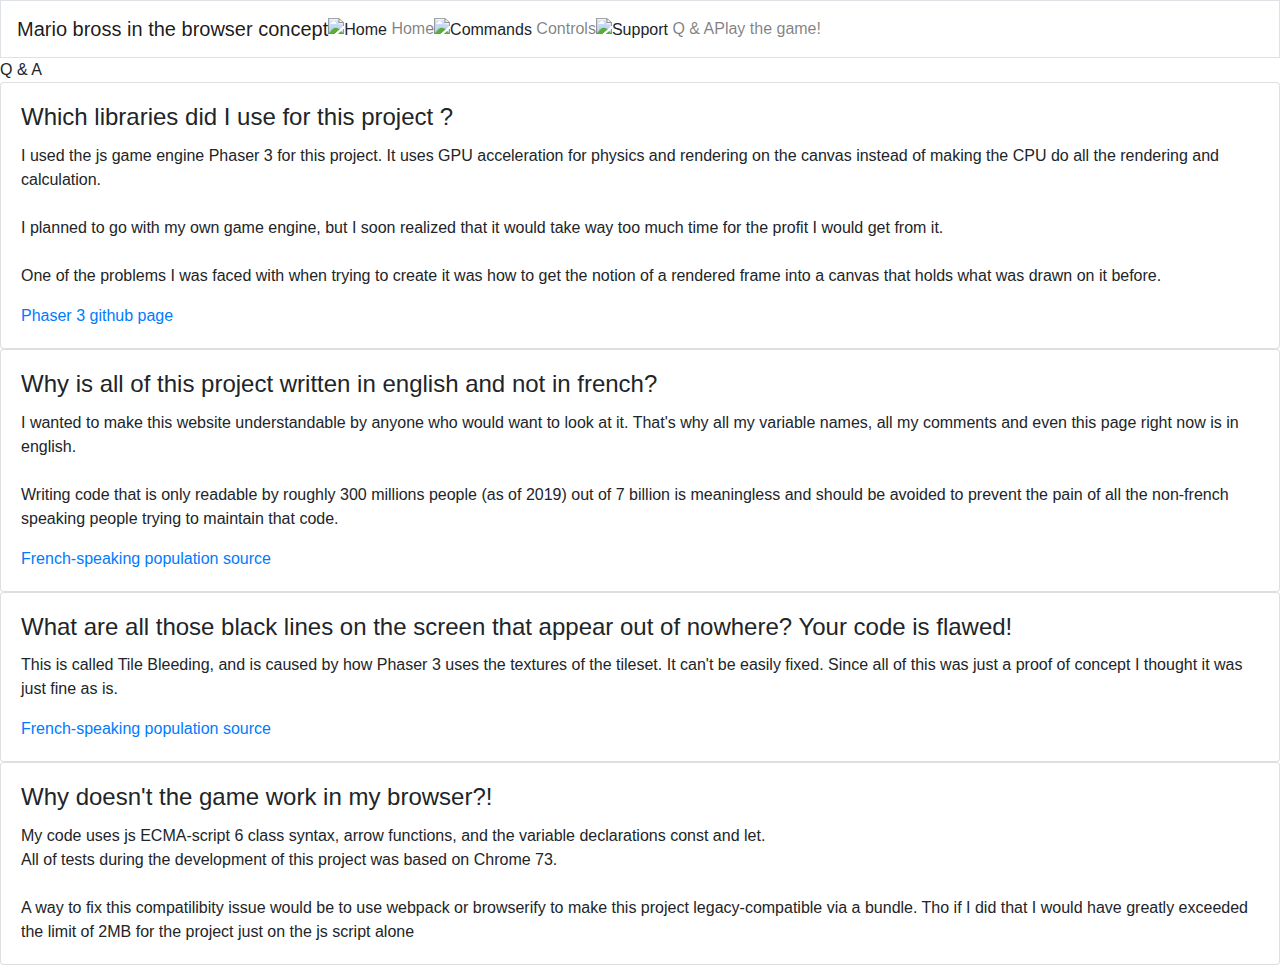
==== qa.html @ c2811925 "fix http loading jquery" ====
<!DOCTYPE html>
<html lang="en">
    <head>
        <meta charset="UTF-8">
        <title>Arys</title>
        <!-- fonts -->
        <link href="https://fonts.googleapis.com/css?family=Montserrat" rel="stylesheet">
        <!-- bootstrap -->
        <script src="https://code.jquery.com/jquery-3.3.1.min.js"
                integrity="sha256-FgpCb/KJQlLNfOu91ta32o/NMZxltwRo8QtmkMRdAu8=" crossorigin="anonymous"></script>
        <script src="https://cdnjs.cloudflare.com/ajax/libs/popper.js/1.14.7/umd/popper.min.js"
                integrity="sha384-UO2eT0CpHqdSJQ6hJty5KVphtPhzWj9WO1clHTMGa3JDZwrnQq4sF86dIHNDz0W1"
                crossorigin="anonymous"></script>
        <link rel="stylesheet" href="https://stackpath.bootstrapcdn.com/bootstrap/4.3.1/css/bootstrap.min.css"
              integrity="sha384-ggOyR0iXCbMQv3Xipma34MD+dH/1fQ784/j6cY/iJTQUOhcWr7x9JvoRxT2MZw1T"
              crossorigin="anonymous">
        <script src="https://stackpath.bootstrapcdn.com/bootstrap/4.3.1/js/bootstrap.min.js"
                integrity="sha384-JjSmVgyd0p3pXB1rRibZUAYoIIy6OrQ6VrjIEaFf/nJGzIxFDsf4x0xIM+B07jRM"
                crossorigin="anonymous"></script>
        <!-- stylesheets -->
        <link rel="stylesheet" href="css/main.css">
        <script src="js/animate.js"></script>
        <meta name="viewport" content="width=device-width; initial-scale=1.0; shrink-to-fit=no">
    </head>
    <body class="background">
        <header>
            <nav class="navbar navbar-expand-lg navbar-light border nav-outer-border">
                <a class="navbar-brand mr-auto own-navbar-text" href="#">Mario bross in the browser concept</a>
                <!-- button for collapsed navbar -->
                <button class="navbar-toggler" type="button" data-toggle="collapse" data-target="#navbarNavDropdown"
                        aria-controls="navbarNavDropdown" aria-expanded="false" aria-label="Toggle navigation">
                    <span class="navbar-toggler-icon"></span>
                </button>
                <!-- collapsed navbar -->
                <div class="collapse navbar-collapse" id="navbarNavDropdown">
                    <!-- Home -->
                    <div class="nav-item">
                        <img src="svg/home.svg" alt="Home" style="width: 25px;">
                        <a href="index.html" class="navbar-text">Home</a>
                    </div>
                    <!-- Controls -->
                    <div class="nav-item">
                        <img src="svg/wrench.svg" alt="Commands" style="width: 25px;">
                        <a href="controls.html" class="navbar-text">Controls</a>
                    </div>
                    <div class="nav-item">
                        <img src="svg/support.svg" alt="Support" style="width: 25px;">
                        <a href="#" class="navbar-text">Q & A</a>
                    </div>

                    <div class="dropdown-divider custom-divider"></div>
                    <div class="nav-item">
                        <a href="game.html" class="navbar-text">Play the game!</a>
                    </div>
                </div>
            </nav>
        </header>
        <main>
            <div class="presentation">
                Q & A
            </div>
            <div class="divider"></div>
            <div class="card box">
                <div class="card-body">
                    <h4 class="card-title">Which libraries did I use for this project ?</h4>
                    <p class="card-text">
                        I used the js game engine Phaser 3 for this project. It uses GPU acceleration for physics and rendering on the canvas instead of making the CPU do all the rendering and calculation.
                        <br><br>
                        I planned to go with my own game engine, but I soon realized that it would take way too much time for the profit I would get from it.
                        <br><br>
                        One of the problems I was faced with when trying to create it was how to get the notion of a rendered frame into a canvas that holds what was drawn on it before.
                    </p>
                    <a href="https://github.com/photonstorm/phaser" class="card-link">Phaser 3 github page</a>
                </div>
            </div>
            <div class="card box">
                <div class="card-body">
                    <h4 class="card-title">Why is all of this project written in english and not in french?</h4>
                    <p class="card-text">
                        I wanted to make this website understandable by anyone who would want to look at it. That's why all my variable names, all my comments and even this page right now is in english.
                        <br><br>
                        Writing code that is only readable by roughly 300 millions people (as of 2019) out of 7 billion is meaningless and should be avoided to prevent the pain of all the non-french speaking people trying to maintain that code.
                    </p>
                    <a href="https://en.wikipedia.org/wiki/French_language" class="card-link">French-speaking population source</a>
                </div>
            </div>
            <div class="card box">
                <div class="card-body">
                    <h4 class="card-title">What are all those black lines on the screen that appear out of nowhere? Your code is flawed!</h4>
                    <p class="card-text">
                        This is called Tile Bleeding, and is caused by how Phaser 3 uses the textures of the tileset. It can't be easily fixed. Since all of this was just a proof of concept I thought it was just fine as is.
                    </p>
                    <a href="https://en.wikipedia.org/wiki/French_language" class="card-link">French-speaking population source</a>
                </div>
            </div>
            <div class="card box">
                <div class="card-body">
                    <h4 class="card-title">Why doesn't the game work in my browser?!</h4>
                    <p class="card-text">
                        My code uses js ECMA-script 6 class syntax, arrow functions, and the variable declarations const and let.
                        <br>
                        All of tests during the development of this project was based on Chrome 73.
                        <br><br>
                        A way to fix this compatilibity issue would be to use webpack or browserify to make this project legacy-compatible via a bundle. Tho if I did that I would have greatly exceeded the limit of 2MB for the project just on the js script alone
                    </p>
                </div>
            </div>
        </main>
    </body>
</html>
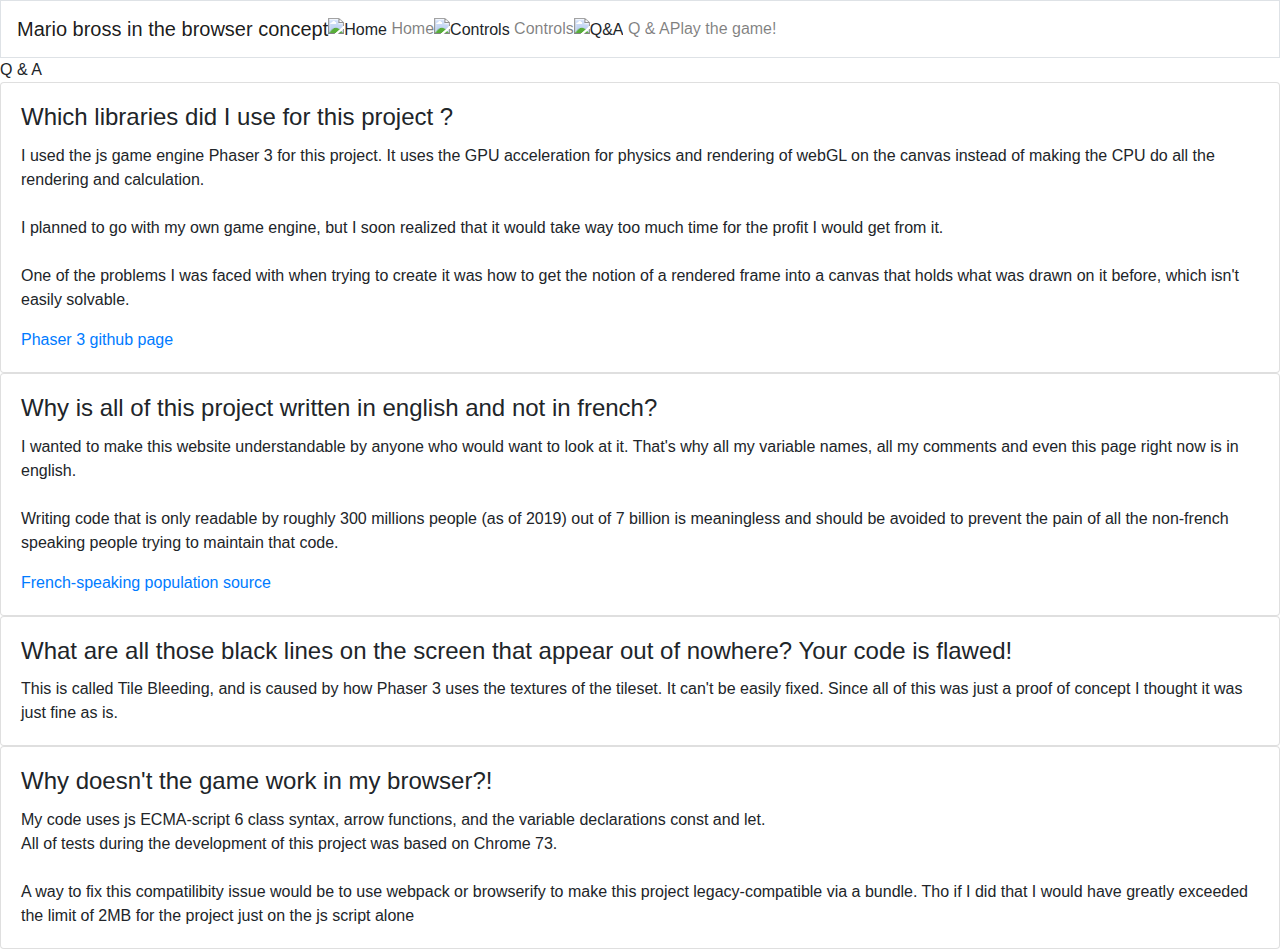
==== commit f8d923c4: "finish controls page and fix scaling on damage problem" ====
--- a/qa.html
+++ b/qa.html
@@ -2,12 +2,11 @@
 <html lang="en">
     <head>
         <meta charset="UTF-8">
-        <title>Arys</title>
+        <title>Q&A</title>
         <!-- fonts -->
         <link href="https://fonts.googleapis.com/css?family=Montserrat" rel="stylesheet">
         <!-- bootstrap -->
-        <script src="https://code.jquery.com/jquery-3.3.1.min.js"
-                integrity="sha256-FgpCb/KJQlLNfOu91ta32o/NMZxltwRo8QtmkMRdAu8=" crossorigin="anonymous"></script>
+        <script src="https://cdnjs.cloudflare.com/ajax/libs/jquery/3.3.1/jquery.js"></script>
         <script src="https://cdnjs.cloudflare.com/ajax/libs/popper.js/1.14.7/umd/popper.min.js"
                 integrity="sha384-UO2eT0CpHqdSJQ6hJty5KVphtPhzWj9WO1clHTMGa3JDZwrnQq4sF86dIHNDz0W1"
                 crossorigin="anonymous"></script>
@@ -40,11 +39,11 @@
                     </div>
                     <!-- Controls -->
                     <div class="nav-item">
-                        <img src="svg/wrench.svg" alt="Commands" style="width: 25px;">
+                        <img src="svg/wrench.svg" alt="Controls" style="width: 25px;">
                         <a href="controls.html" class="navbar-text">Controls</a>
                     </div>
                     <div class="nav-item">
-                        <img src="svg/support.svg" alt="Support" style="width: 25px;">
+                        <img src="svg/support.svg" alt="Q&A" style="width: 25px;">
                         <a href="#" class="navbar-text">Q & A</a>
                     </div>
 
@@ -64,11 +63,11 @@
                 <div class="card-body">
                     <h4 class="card-title">Which libraries did I use for this project ?</h4>
                     <p class="card-text">
-                        I used the js game engine Phaser 3 for this project. It uses GPU acceleration for physics and rendering on the canvas instead of making the CPU do all the rendering and calculation.
+                        I used the js game engine Phaser 3 for this project. It uses the GPU acceleration for physics and rendering of webGL on the canvas instead of making the CPU do all the rendering and calculation.
                         <br><br>
                         I planned to go with my own game engine, but I soon realized that it would take way too much time for the profit I would get from it.
                         <br><br>
-                        One of the problems I was faced with when trying to create it was how to get the notion of a rendered frame into a canvas that holds what was drawn on it before.
+                        One of the problems I was faced with when trying to create it was how to get the notion of a rendered frame into a canvas that holds what was drawn on it before, which isn't easily solvable.
                     </p>
                     <a href="https://github.com/photonstorm/phaser" class="card-link">Phaser 3 github page</a>
                 </div>
@@ -90,7 +89,6 @@
                     <p class="card-text">
                         This is called Tile Bleeding, and is caused by how Phaser 3 uses the textures of the tileset. It can't be easily fixed. Since all of this was just a proof of concept I thought it was just fine as is.
                     </p>
-                    <a href="https://en.wikipedia.org/wiki/French_language" class="card-link">French-speaking population source</a>
                 </div>
             </div>
             <div class="card box">
